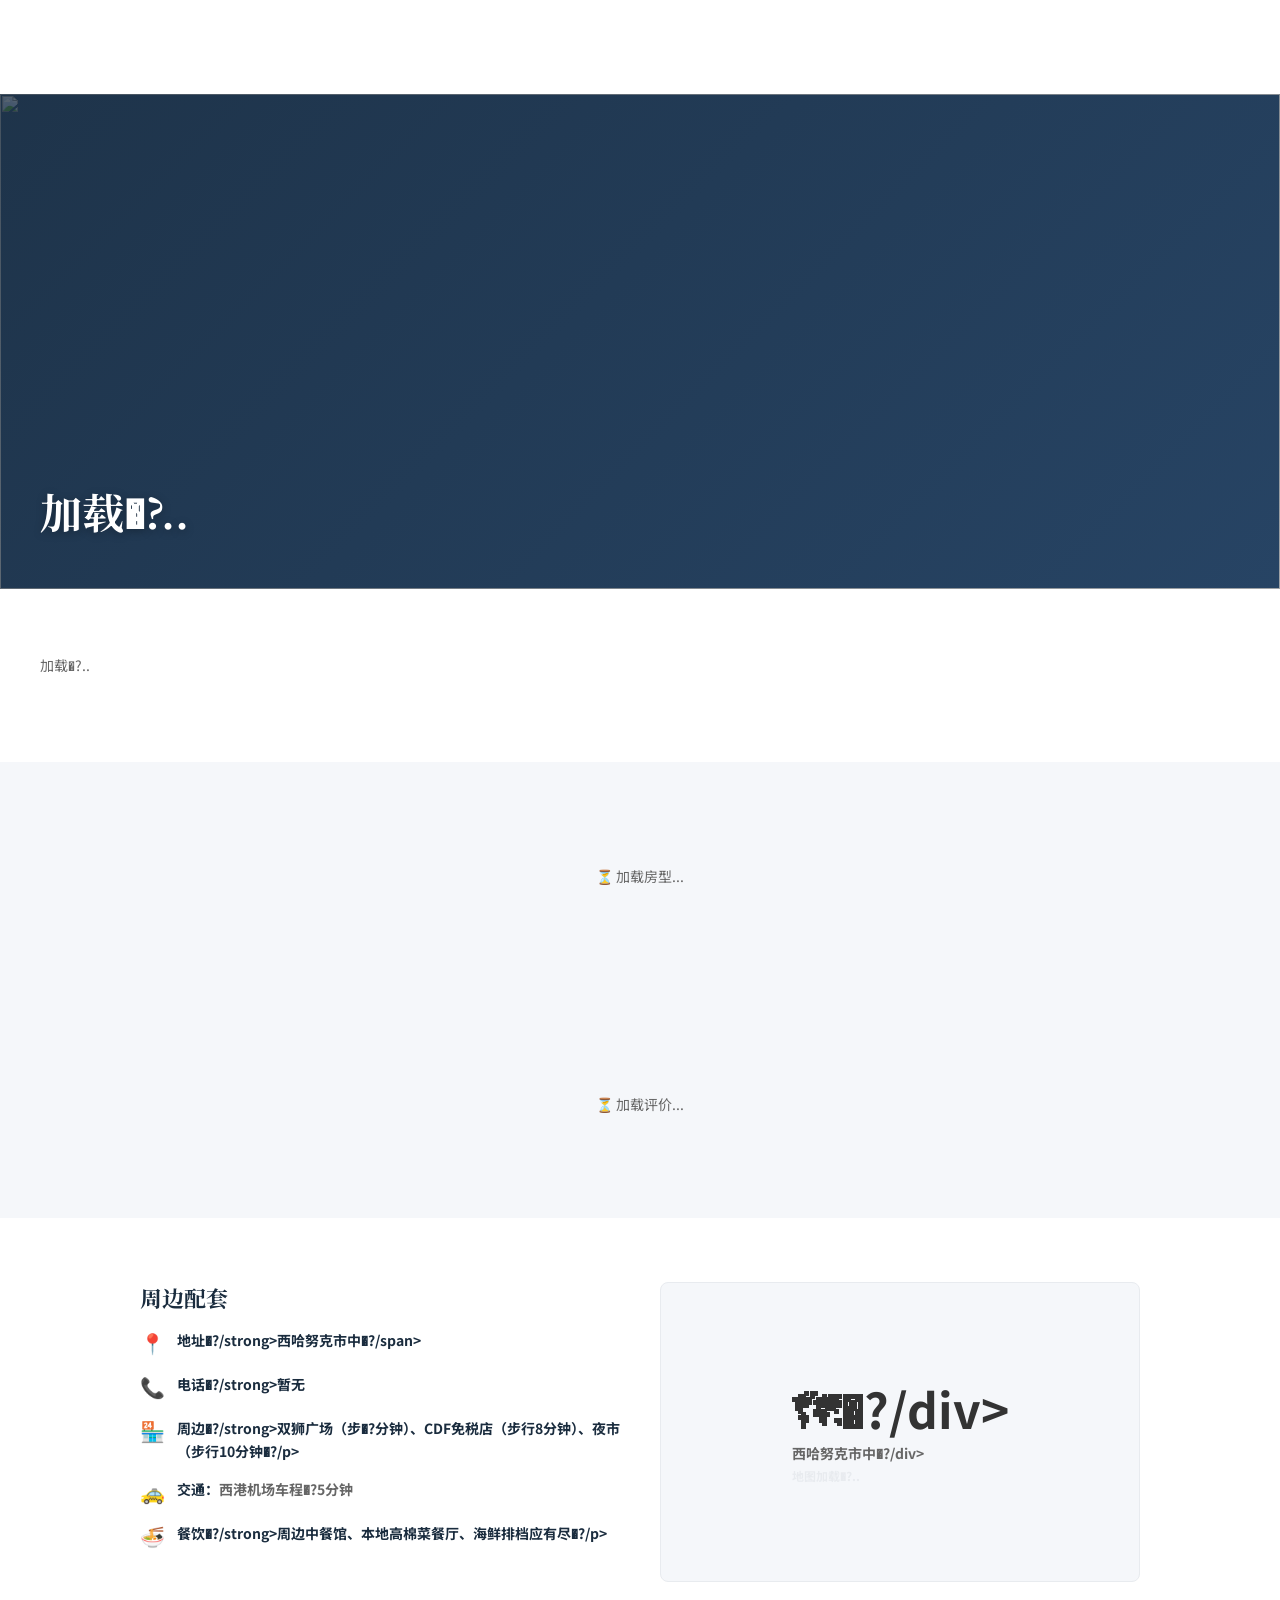
==== hotel-detail.html @ 70058d6c "西港酒店集团官网 v2.0 — GitHub Pages 迁移 - 移除 PHP 后端依赖（API + SQLite） - 数据改为静态 JSON 文件加载 - 联系表单改为静态展示 - 登录/注册/" ====
<!DOCTYPE html>
<html lang="zh-CN">
<head>
<meta charset="UTF-8">
<meta name="viewport" content="width=device-width, initial-scale=1.0">
<title>酒店详情 �?西港酒店集团</title>
<link rel="preconnect" href="https://fonts.googleapis.com">
<link rel="preconnect" href="https://fonts.gstatic.com" crossorigin>
<link href="https://fonts.googleapis.com/css2?family=Noto+Serif+SC:wght@400;600;700&family=Noto+Sans+SC:wght@300;400;500;700&display=swap" rel="stylesheet">
<style>
:root {
  --navy: #1a2c3e;
  --navy-dark: #0f1d2b;
  --gold: #c8a96e;
  --gold-dark: #a88c4e;
  --red: #d94a38;
  --white: #ffffff;
  --gray-light: #f5f7fa;
  --gray-mid: #e8ebef;
  --gray-text: #666666;
  --gray-dark: #333333;
  --font-display: 'Noto Serif SC', 'Source Han Serif SC', 'STSong', 'Georgia', serif;
  --font-body: 'Noto Sans SC', 'Source Han Sans SC', 'PingFang SC', 'Microsoft YaHei', -apple-system, sans-serif;
  --shadow: 0 2px 20px rgba(26,44,62,0.08);
  --shadow-hover: 0 8px 40px rgba(26,44,62,0.15);
  --transition: all 0.3s cubic-bezier(0.4, 0, 0.2, 1);
}
* { margin: 0; padding: 0; box-sizing: border-box; }
body { font-family: var(--font-body); color: var(--gray-dark); background: var(--white); -webkit-font-smoothing: antialiased; }
a { text-decoration: none; color: inherit; }
img { max-width: 100%; height: auto; display: block; }

/* ===== TOP BAR ===== */
.top-bar {
  background: var(--navy-dark); color: var(--gold);
  padding: 8px 40px; display: flex; justify-content: flex-end;
  align-items: center; gap: 24px; font-size: 12px; letter-spacing: 0.5px;
}
.top-bar a { color: var(--gold); transition: var(--transition); }
.top-bar a:hover { color: var(--white); }
.top-bar .divider { color: rgba(200,169,110,0.3); }
.top-bar .lang-selector { display: flex; align-items: center; gap: 4px; cursor: pointer; }
#userStatus { font-size: 12px; color: var(--gold); }
#userStatus a { color: var(--gold); }
#userStatus a:hover { color: var(--white); }

/* ===== NAV ===== */
nav {
  background: var(--navy); padding: 0 40px; display: flex;
  align-items: center; height: 64px; position: fixed; top: 0; z-index: 100;
  box-shadow: 0 2px 10px rgba(0,0,0,0.1);
}
nav .logo {
  font-family: var(--font-display); font-size: 22px; font-weight: 700;
  color: var(--gold); letter-spacing: 2px; margin-right: 48px;
}
nav .logo span { color: var(--white); font-weight: 300; }
nav .nav-links { display: flex; gap: 28px; flex: 1; }
nav .nav-links a {
  color: rgba(255,255,255,0.85); font-size: 13px; letter-spacing: 0.3px;
  transition: var(--transition); position: relative; padding: 4px 0;
}
nav .nav-links a:hover { color: var(--gold); }
nav .nav-links a::after {
  content: ''; position: absolute; bottom: -2px; left: 0;
  width: 0; height: 2px; background: var(--gold); transition: var(--transition);
}
nav .nav-links a:hover::after { width: 100%; }
nav .nav-links a.active { color: var(--gold); }
nav .nav-links a.active::after { width: 100%; }
nav .nav-actions { display: flex; gap: 16px; align-items: center; }
nav .nav-actions a { color: rgba(255,255,255,0.85); font-size: 13px; transition: var(--transition); }
nav .nav-actions a:hover { color: var(--gold); }
nav .nav-actions a.gold { color: var(--gold); font-weight: 600; }
.mobile-toggle { display: none; flex-direction: column; gap: 4px; cursor: pointer; padding: 8px; }
.mobile-toggle span { width: 22px; height: 2px; background: var(--gold); border-radius: 2px; }

/* ===== SECTION ===== */
.section { padding: 64px 40px; }
.section-title { text-align: center; margin-bottom: 48px; }
.section-title h2 {
  font-family: var(--font-display); font-size: 28px;
  color: var(--navy); margin-bottom: 12px; letter-spacing: 1px;
}
.section-title p { color: var(--gray-text); font-size: 15px; }
.section.navy-bg { background: var(--gray-light); }

/* ===== HERO BANNER ===== */
.detail-hero {
  position: relative; height: 55vh; min-height: 380px; overflow: hidden;
}
.detail-hero img {
  position: absolute; inset: 0; width: 100%; height: 100%; object-fit: cover;
}
.detail-hero .overlay {
  position: absolute; inset: 0;
  background: linear-gradient(135deg, rgba(26,44,62,0.75) 0%, rgba(26,44,62,0.2) 100%);
}
.detail-hero .hero-text {
  position: relative; z-index: 2; height: 100%;
  display: flex; flex-direction: column; justify-content: flex-end;
  padding: 40px; color: var(--white);
}
.detail-hero .hero-text h1 {
  font-family: var(--font-display); font-size: clamp(28px, 4vw, 42px);
  margin-bottom: 8px; text-shadow: 0 2px 10px rgba(0,0,0,0.3);
}
.detail-hero .hero-text .meta {
  display: flex; gap: 20px; font-size: 14px; color: var(--gold);
  flex-wrap: wrap;
}
.detail-hero .hero-text .meta span { display: flex; align-items: center; gap: 6px; }

/* ===== INTRO ===== */
.intro-wrap {
  max-width: 1200px; margin: 0 auto;
  display: grid; grid-template-columns: 1fr 1fr; gap: 48px; align-items: center;
}
.intro-wrap .text h2 {
  font-family: var(--font-display); font-size: 26px; color: var(--navy); margin-bottom: 16px;
}
.intro-wrap .text p {
  font-size: 14px; color: var(--gray-text); line-height: 1.8; margin-bottom: 12px;
}
.intro-wrap .text .highlights {
  display: flex; flex-wrap: wrap; gap: 12px; margin-top: 20px;
}
.intro-wrap .text .highlights span {
  background: rgba(200,169,110,0.1); color: var(--gold-dark);
  padding: 6px 16px; border-radius: 20px; font-size: 12px; font-weight: 500;
}
.intro-wrap .gallery {
  display: grid; grid-template-columns: 1fr 1fr; gap: 12px;
}
.intro-wrap .gallery img { border-radius: 8px; width: 100%; height: 200px; object-fit: cover; cursor: pointer; transition: var(--transition); }
.intro-wrap .gallery img:hover { opacity: 0.85; }
.intro-wrap .gallery img:first-child { grid-column: 1 / -1; height: 280px; }

/* ===== ROOMS ===== */
.rooms-grid {
  display: grid; grid-template-columns: repeat(auto-fit, minmax(280px, 1fr));
  gap: 24px; max-width: 1200px; margin: 0 auto;
}
.room-card {
  background: var(--white); border: 1px solid var(--gray-mid);
  border-radius: 8px; padding: 0; text-align: center;
  transition: var(--transition); overflow: hidden;
}
.room-card:hover { border-color: var(--gold); box-shadow: var(--shadow); transform: translateY(-3px); }
.room-card .room-img { width: 100%; height: 180px; object-fit: cover; background: var(--gray-light); }
.room-card .room-body { padding: 24px 20px 28px; }
.room-card .room-icon { font-size: 36px; margin-bottom: 8px; }
.room-card h3 { font-size: 18px; color: var(--navy); margin-bottom: 4px; }
.room-card .room-desc { font-size: 13px; color: var(--gray-text); margin-bottom: 12px; line-height: 1.5; min-height: 36px; }
.room-card .room-price { font-size: 28px; font-weight: 700; color: var(--red); }
.room-card .room-price small { font-size: 13px; font-weight: 400; color: var(--gray-text); }
.room-card .room-features {
  display: flex; flex-wrap: wrap; gap: 6px; justify-content: center;
  margin: 12px 0 16px;
}
.room-card .room-features span {
  background: var(--gray-light); padding: 3px 10px;
  border-radius: 3px; font-size: 11px; color: var(--gray-text);
}
.room-card .btn-book {
  display: inline-block; padding: 10px 32px;
  background: var(--red); color: var(--white); border: none;
  border-radius: 20px; font-size: 13px; font-weight: 600;
  cursor: pointer; transition: var(--transition); letter-spacing: 0.5px;
}
.room-card .btn-book:hover { background: #c13d2d; transform: translateY(-2px); box-shadow: 0 4px 15px rgba(217,74,56,0.3); }

/* ===== FACILITIES ===== */
.facilities-grid {
  display: grid; grid-template-columns: repeat(auto-fit, minmax(180px, 1fr));
  gap: 20px; max-width: 1000px; margin: 0 auto;
}
.facility-card {
  text-align: center; padding: 24px 16px;
  background: var(--white); border-radius: 8px;
  transition: var(--transition); border: 1px solid transparent;
}
.facility-card:hover { border-color: var(--gold); box-shadow: var(--shadow); }
.facility-card .f-icon { font-size: 32px; margin-bottom: 12px; }
.facility-card h4 { font-size: 14px; color: var(--navy); margin-bottom: 4px; }
.facility-card p { font-size: 12px; color: var(--gray-text); }

/* ===== REVIEWS ===== */
.review-grid {
  display: grid; grid-template-columns: repeat(auto-fit, minmax(280px, 1fr));
  gap: 24px; max-width: 1000px; margin: 0 auto;
}
.review-card {
  background: var(--gray-light); border-radius: 8px; padding: 28px;
}
.review-card .stars { color: var(--gold); font-size: 16px; margin-bottom: 12px; }
.review-card p {
  font-size: 14px; color: var(--gray-text); line-height: 1.7;
  margin-bottom: 16px; font-style: italic;
}
.review-card .author { font-size: 12px; color: var(--navy); font-weight: 600; }

/* ===== LOCATION ===== */
.location-wrap {
  max-width: 1000px; margin: 0 auto; display: grid;
  grid-template-columns: 1fr 1fr; gap: 40px;
}
.location-wrap .info h3 {
  font-family: var(--font-display); font-size: 22px; color: var(--navy); margin-bottom: 16px;
}
.location-wrap .info .item {
  display: flex; gap: 12px; margin-bottom: 16px; align-items: flex-start;
}
.location-wrap .info .item .icon-text { font-size: 20px; line-height: 1.4; }
.location-wrap .info .item p { font-size: 14px; color: var(--gray-text); line-height: 1.6; }
.location-wrap .info .item p strong { color: var(--navy); }
.location-wrap .map-container,
.location-wrap .map-placeholder {
  border-radius: 8px; overflow: hidden;
  height: 300px; border: 1px solid var(--gray-mid);
  display: flex; flex-direction: column;
  align-items: center; justify-content: center;
  background: var(--gray-light);
}
.location-wrap .map-container iframe { width: 100%; height: 100%; border: 0; }

/* ===== FOOTER ===== */
footer {
  background: var(--navy-dark); color: rgba(255,255,255,0.7);
  padding: 60px 40px 30px;
}
footer .footer-grid {
  display: grid; grid-template-columns: repeat(auto-fit, minmax(200px, 1fr));
  gap: 40px; max-width: 1200px; margin: 0 auto 40px;
}
footer h4 { color: var(--gold); font-size: 13px; letter-spacing: 1px; text-transform: uppercase; margin-bottom: 16px; }
footer ul { list-style: none; }
footer ul li { margin-bottom: 10px; }
footer ul li a { color: rgba(255,255,255,0.6); font-size: 13px; transition: var(--transition); }
footer ul li a:hover { color: var(--gold); }
footer .divider { border-top: 1px solid rgba(255,255,255,0.1); padding-top: 24px; text-align: center; }
footer .divider p { font-size: 12px; color: rgba(255,255,255,0.4); }
.payment-icons { display: flex; justify-content: center; gap: 8px; margin-top: 16px; align-items: center; flex-wrap: wrap; }

/* ===== BOOKING MODAL ===== */
.modal-overlay {
  display: none;
  position: fixed; inset: 0; z-index: 9999;
  background: rgba(0,0,0,0.5);
  align-items: center; justify-content: center;
  padding: 20px;
}
.modal-overlay.open { display: flex; }
.modal-box {
  background: var(--white); border-radius: 12px;
  width: 100%; max-width: 480px;
  box-shadow: 0 20px 60px rgba(0,0,0,0.3);
  overflow-y: auto; max-height: 90vh;
}
.modal-header {
  background: var(--navy); color: var(--white);
  padding: 20px 24px; border-radius: 12px 12px 0 0;
  display: flex; justify-content: space-between; align-items: center;
}
.modal-header h2 { font-family: var(--font-display); font-size: 18px; }
.modal-header .close-btn {
  width: 32px; height: 32px; border-radius: 50%; border: none;
  background: rgba(255,255,255,0.15); color: var(--white);
  font-size: 18px; cursor: pointer; transition: var(--transition);
  display: flex; align-items: center; justify-content: center;
}
.modal-header .close-btn:hover { background: rgba(255,255,255,0.3); }
.modal-body { padding: 24px; }
.modal-body .room-preview {
  display: flex; gap: 16px; align-items: center;
  padding: 16px; background: var(--gray-light); border-radius: 8px;
  margin-bottom: 20px;
}
.modal-body .room-preview .rp-img { width: 60px; height: 60px; border-radius: 6px; object-fit: cover; background: var(--gray-mid); }
.modal-body .room-preview .rp-info h4 { font-size: 15px; color: var(--navy); }
.modal-body .room-preview .rp-info p { font-size: 12px; color: var(--gray-text); }
.modal-body .room-preview .rp-price { font-size: 20px; font-weight: 700; color: var(--red); margin-left: auto; white-space: nowrap; }
.modal-body .form-group { margin-bottom: 16px; }
.modal-body .form-group label {
  display: block; font-size: 13px; color: var(--gray-text);
  margin-bottom: 6px; font-weight: 500;
}
.modal-body .form-group input, .modal-body .form-group textarea {
  width: 100%; padding: 10px 14px;
  border: 1px solid var(--gray-mid); border-radius: 6px;
  font-size: 14px; font-family: var(--font-body); transition: var(--transition);
}
.modal-body .form-group input:focus, .modal-body .form-group textarea:focus {
  outline: none; border-color: var(--navy);
  box-shadow: 0 0 0 2px rgba(26,44,62,0.1);
}
.modal-body .form-row { display: grid; grid-template-columns: 1fr 1fr; gap: 12px; }
.modal-body .total-row {
  display: flex; justify-content: space-between; align-items: center;
  padding: 16px 0; margin: 8px 0;
  border-top: 1px solid var(--gray-light);
}
.modal-body .total-row .label { font-size: 14px; color: var(--gray-text); }
.modal-body .total-row .amount { font-size: 24px; font-weight: 700; color: var(--red); }
.modal-body .btn-submit {
  width: 100%; padding: 14px; border: none; border-radius: 25px;
  background: var(--gold); color: var(--navy);
  font-size: 15px; font-weight: 600; cursor: pointer;
  transition: var(--transition);
}
.modal-body .btn-submit:hover {
  background: #b89550; transform: translateY(-1px);
  box-shadow: 0 4px 15px rgba(200,169,110,0.3);
}
.modal-body .btn-submit:disabled {
  opacity: 0.5; cursor: not-allowed; transform: none;
}
.modal-body .form-error { font-size: 12px; color: var(--red); margin-top: 4px; display: none; }
.modal-body .form-error.show { display: block; }

/* ===== LOADING STATE ===== */
.loading {
  text-align: center; padding: 40px; color: var(--gray-text); font-size: 14px;
}
.loading::before { content: '�?'; }

/* ===== IMAGE LIGHTBOX ===== */
.lightbox {
  display: none; position: fixed; inset: 0; z-index: 99999;
  background: rgba(0,0,0,0.85);
  align-items: center; justify-content: center;
}
.lightbox.open { display: flex; }
.lightbox img {
  max-width: 90vw; max-height: 90vh; border-radius: 8px;
  box-shadow: 0 10px 60px rgba(0,0,0,0.5);
}
.lightbox .close-lb {
  position: absolute; top: 20px; right: 20px;
  width: 40px; height: 40px; border-radius: 50%; border: none;
  background: rgba(255,255,255,0.2); color: white;
  font-size: 22px; cursor: pointer; transition: var(--transition);
}
.lightbox .close-lb:hover { background: rgba(255,255,255,0.4); }

/* ===== EMPTY STATE ===== */
.empty-state { text-align: center; padding: 40px 20px; color: var(--gray-text); font-size: 14px; }

@media (max-width: 768px) {
  nav { padding: 0 20px; }
  .mobile-toggle { display: flex; }
  nav .nav-links {
    display: none; position: absolute; top: 64px; left: 0; right: 0;
    background: var(--navy); flex-direction: column; padding: 20px; gap: 16px;
    box-shadow: 0 10px 30px rgba(0,0,0,0.2);
  }
  nav .nav-links.open { display: flex; }
  nav .nav-actions { display: none; }
  .section { padding: 48px 20px; }
  .rooms-grid { grid-template-columns: 1fr; }
  .intro-wrap { grid-template-columns: 1fr; gap: 24px; }
  .intro-wrap .gallery img:first-child { height: 200px; }
  .intro-wrap .gallery img { height: 140px; }
  .facilities-grid, .review-grid { grid-template-columns: 1fr; }
  .location-wrap { grid-template-columns: 1fr; gap: 24px; }
  .modal-body .form-row { grid-template-columns: 1fr; }
}
@media (max-width: 480px) {
  .detail-hero { height: 45vh; min-height: 300px; }
  body { font-size: 14px; }
  .section { padding: 32px 16px !important; }
}
</style>
  <link rel="stylesheet" href="css/style.css">
</head>
<body>

<!-- ===== TOP BAR ===== -->
<div id="topbar-placeholder" style="min-height:30px"></div>
</div>

<!-- ===== NAV ===== -->
<div id="nav-placeholder" style="min-height:64px" data-active="hotels"></div>

<!-- ===== HERO ===== -->
<section class="detail-hero" id="heroSection">
  <img src="" alt="" id="heroImage" style="background:#2a4a6e">
  <div class="overlay"></div>
  <div class="hero-text">
    <h1 id="heroTitle">加载�?..</h1>
    <div class="meta" id="heroMeta"></div>
  </div>
</section>

<!-- ===== INTRO ===== -->
<section class="section">
  <div class="intro-wrap">
    <div class="text">
      <p id="introDesc1" style="margin-top:0;">加载�?..</p>
      <p id="introDesc2"></p>
      <div class="highlights" id="introTags"></div>
    </div>
    <div class="gallery" id="hotelGallery"></div>
  </div>
</section>

<!-- ===== ROOMS ===== -->
<section class="section navy-bg">
  <div class="rooms-grid" id="roomsGrid">
    <div class="loading">加载房型...</div>
  </div>
</section>

<!-- ===== FACILITIES ===== -->
<section class="section" id="facilitiesSection" style="display:none;">
  <div class="facilities-grid" id="facilitiesGrid"></div>
</section>

<!-- ===== REVIEWS ===== -->
<section class="section navy-bg">
  <div class="review-grid" id="reviewsGrid">
    <div class="loading">加载评价...</div>
  </div>
</section>

<!-- ===== LOCATION ===== -->
<section class="section">
  <div class="location-wrap">
    <div class="info" id="locationInfo">
      <h3>周边配套</h3>
      <div class="item">
        <div class="icon-text">📍</div>
        <p><strong>地址�?/strong><span id="locAddress">西哈努克市中�?/span></p>
      </div>
      <div class="item">
        <div class="icon-text">📞</div>
        <p><strong>电话�?/strong><span id="locPhone">暂无</span></p>
      </div>
      <div class="item">
        <div class="icon-text">🏪</div>
        <p><strong>周边�?/strong>双狮广场（步�?分钟）、CDF免税店（步行8分钟）、夜市（步行10分钟�?/p>
      </div>
      <div class="item">
        <div class="icon-text">🚕</div>
        <p><strong>交通：</strong>西港机场车程�?5分钟</p>
      </div>
      <div class="item">
        <div class="icon-text">🍜</div>
        <p><strong>餐饮�?/strong>周边中餐馆、本地高棉菜餐厅、海鲜排档应有尽�?/p>
      </div>
    </div>
    <div class="map-placeholder" id="mapContainer">
      <div style="font-size:48px;margin-bottom:8px;">🗺�?/div>
      <div style="font-size:14px;color:var(--gray-text);">西哈努克市中�?/div>
      <div style="font-size:12px;color:var(--gray-mid);margin-top:4px;">地图加载�?..</div>
    </div>
  </div>
</section>

<!-- ===== FOOTER ===== -->
<div id="footer-placeholder"></div>

<!-- ===== BOOKING MODAL ===== -->
<div class="modal-overlay" id="bookingModal">
  <div class="modal-box">
    <div class="modal-header">
      <h2>📋 提交预订</h2>
      <button class="close-btn" onclick="closeBookingModal()">&times;</button>
    </div>
    <div class="modal-body">
      <div class="room-preview" id="roomPreview">
        <div class="rp-info">
          <h4 id="modalRoomName">房型名称</h4>
          <p id="modalRoomPrice">价格</p>
        </div>
        <div class="rp-price" id="modalPriceDisplay">$0</div>
      </div>
      <form id="bookingForm">
        <input type="hidden" name="room_id" id="bookRoomId" value="">
        <div class="form-row">
          <div class="form-group">
            <label>入住日期 *</label>
            <input type="date" name="check_in" id="bookCheckIn" required>
            <div class="form-error" id="errCheckIn">请选择入住日期</div>
          </div>
          <div class="form-group">
            <label>退房日�?*</label>
            <input type="date" name="check_out" id="bookCheckOut" required>
            <div class="form-error" id="errCheckOut">请选择退房日�?/div>
          </div>
        </div>
        <div class="form-row">
          <div class="form-group">
            <label>入住人姓�?*</label>
            <input type="text" name="guest_name" id="bookName" placeholder="请输入姓�? required>
            <div class="form-error" id="errName">请填写姓�?/div>
          </div>
          <div class="form-group">
            <label>联系电话 *</label>
            <input type="tel" name="guest_phone" id="bookPhone" placeholder="请输入手机号" required>
            <div class="form-error" id="errPhone">请填写电�?/div>
          </div>
        </div>
        <div class="form-group">
          <label>备注（选填�?/label>
          <textarea name="notes" id="bookNotes" rows="2" placeholder="如有特殊要求请在此注�?></textarea>
        </div>
        <div class="total-row">
          <span class="label">预计总价</span>
          <span class="amount" id="modalTotal">$0</span>
        </div>
        <div class="form-error" id="errGeneral" style="text-align:center;"></div>
        <button type="submit" class="btn-submit" id="btnSubmitBooking">确认预订</button>
      </form>
    </div>
  </div>
</div>

<!-- ===== IMAGE LIGHTBOX ===== -->
<div class="lightbox" id="imageLightbox" onclick="this.classList.remove('open')">
  <button class="close-lb">&times;</button>
  <img src="" alt="" id="lightboxImage">
</div>

<!-- ===== SCRIPTS ===== -->
<script>
// ===== 导航菜单 =====
document.addEventListener('click',function(e){
  var b=e.target.closest('.mobile-toggle');
  if(b){document.querySelector('nav>.nav-links').classList.toggle('open');return}
  var n=document.querySelector('nav>.nav-links');
  if(n&&n.classList.contains('open')&&!e.target.closest('nav'))n.classList.remove('open')
});
document.querySelectorAll('nav>.nav-links a').forEach(function(l){
  l.addEventListener('click',function(){this.closest('.nav-links').classList.remove('open')})
});
</script>

<script>
fetch('footer.html?v=20260515').then(function(r){return r.text()}).then(function(h){
  document.getElementById('footer-placeholder').innerHTML = h;
});
</script>

<!-- ===== 用户状�?===== -->
<!-- ===== 核心数据加载 ===== -->
<script>
(function(){
  var params = new URLSearchParams(location.search);
  var hotelId = params.get('id') ? parseInt(params.get('id')) : 4;

  // 打开图片灯箱
  function openLightbox(src) {
    if (!src) return;
    var lb = document.getElementById('imageLightbox');
    var img = document.getElementById('lightboxImage');
    img.src = src;
    lb.classList.add('open');
  }

  // 生成星级
  function renderStars(score) {
    var s = Math.round(score || 0);
    var html = '';
    for (var i = 0; i < s; i++) html += '�?;
    for (var i = s; i < 5; i++) html += '�?;
    return html;
  }

  // === 加载酒店详情 ===
  fetch('data/hotels.json')
    .then(function(r){ return r.json(); })
    .then(function(resp){
      if (!resp.ok || !resp.data) return;
      var h = resp.data.find(function(item){ return item.id == hotelId; });
      if (!h) return;

      // Hero
      document.getElementById('heroTitle').textContent = h.name || '酒店';
      document.getElementById('heroImage').src = h.cover_image || 'images/crown_04.jpg';

      var stars = renderStars(h.score);
      var metaHtml = '<span>' + stars + ' ' + (h.score || '') + '</span>';
      if (h.address) metaHtml += '<span>📍 ' + h.address + '</span>';
      if (h.tags) {
        var tags = (typeof h.tags === 'string') ? h.tags.split(',') : (h.tags || []);
        if (tags.length) metaHtml += '<span>🏷�?' + tags.slice(0,3).join(' · ') + '</span>';
      }
      document.getElementById('heroMeta').innerHTML = metaHtml;

      // Intro
      document.getElementById('introDesc1').textContent = h.description || '暂无介绍';
      // 额外描述 - 生成一段通用介绍
      document.getElementById('introDesc2').textContent = (h.name || '该酒�?) + '�?宾至如归"为服务宗旨，全程中文沟通无障碍。从接机入住到行程咨询，前台团队随时为您提供贴心服务�?;

      // Tags
      if (h.tags) {
        var tgs = (typeof h.tags === 'string') ? h.tags.split(',') : h.tags;
        var tagsHtml = '';
        tgs.forEach(function(t) {
          tagsHtml += '<span>�?' + t.trim() + '</span>';
        });
        document.getElementById('introTags').innerHTML = tagsHtml;
      }

      // Hotel Gallery
      var galleryEl = document.getElementById('hotelGallery');
      var galleryImages = [];
      if (h.images && h.images.length) {
        galleryImages = h.images.filter(function(i){ return i; });
      }
      // 如果没在 images 里，试试提取文件名前缀
      if (!galleryImages.length && h.slug) {
        // 尝试加载 slug 系列图片
        for (var i = 1; i <= 9; i++) {
          galleryImages.push('images/' + h.slug + '_0' + i + '.jpg');
        }
      }
      // fallback: 通用图片
      if (!galleryImages.length) {
        galleryImages = [
          'images/crown_03.jpg',
          'images/crown_07.jpg',
          'images/crown_04.jpg'
        ];
      }

      if (galleryImages.length) {
        var galHtml = '';
        galHtml += '<img src="' + galleryImages[0] + '" onclick="openLightbox(\'' + galleryImages[0] + '\')" onerror="this.style.display=\'none\'">';
        for (var i = 1; i < Math.min(galleryImages.length, 4); i++) {
          galHtml += '<img src="' + galleryImages[i] + '" onclick="openLightbox(\'' + galleryImages[i] + '\')" onerror="this.style.display=\'none\'">';
        }
        galleryEl.innerHTML = galHtml;
      }

      // Location
      if (h.address) document.getElementById('locAddress').textContent = h.address;
      if (h.phone) document.getElementById('locPhone').textContent = h.phone;

      // Map - 如果有坐标，替换为静态地�?
      if (h.lat && h.lng) {
        var mc = document.getElementById('mapContainer');
        if (mc) {
          mc.innerHTML = '<div style="font-size:48px;margin-bottom:8px;">🗺�?/div>' +
            '<div style="font-size:14px;color:var(--gray-text);">' + h.address + '</div>' +
            '<a href="https://www.google.com/maps?q=' + h.lat + ',' + h.lng + '" target="_blank" style="font-size:12px;color:var(--gold-dark);margin-top:6px;text-decoration:underline;">�?Google Maps 中查�?�?/a>';
        }
      }

      // Facilities
      if (h.tags) {
        var facTags = (typeof h.tags === 'string') ? h.tags.split(',') : h.tags;
        var facIcons = {
          '无线网络': '📶', 'WiFi': '📶', 'wifi': '📶',
          '泳池': '🏊', '游泳�?: '🏊',
          '餐厅': '🍽�?, '餐饮': '🍽�?,
          '停车�?: '🅿�?, '停车': '🅿�?,
          '接送机': '🚕', '接�?: '🚕',
          '中文服务': '🗣�?, '前台': '🗣�?,
          '健身�?: '🏋�?,
          '24小时热水': '🚿',
          '空调': '❄️',
          '洗衣': '👔', '洗衣服务': '👔',
          '行李寄存': '🧳',
          '安保': '🛡�?, '24h安保': '🛡�?,
          '商务中心': '💼'
        };
        var facDefault = '🏨';
        var facHtml = '';
        facTags.forEach(function(t) {
          var icon = facIcons[t.trim()] || facDefault;
          facHtml += '<div class="facility-card"><div class="f-icon">' + icon + '</div><h4>' + t.trim() + '</h4><p>畅享便捷服务</p></div>';
        });
        if (facHtml) {
          document.getElementById('facilitiesGrid').innerHTML = facHtml;
          document.getElementById('facilitiesSection').style.display = '';
        }
      }
    })
    .catch(function(){})
    .then(function(){
      // 隐藏 loading 标记
      var loadingEls = document.querySelectorAll('.loading');
      loadingEls.forEach(function(el){ el.style.display = 'none'; });
    });

  // === 加载房型 ===
  fetch('data/rooms.json')
    .then(function(r){ return r.json(); })
    .then(function(resp){
      if (!resp.ok || !resp.data) {
        document.getElementById('roomsGrid').innerHTML = '<div class="empty-state">暂无房型信息</div>';
        return;
      }
      var roomData = resp.data.filter(function(item){ return item.hotel_id == hotelId; });
      if (!roomData.length) {
        document.getElementById('roomsGrid').innerHTML = '<div class="empty-state">暂无房型信息</div>';
        return;
      }
      var grid = document.getElementById('roomsGrid');
      grid.innerHTML = roomData.map(function(rm, i) {
        var amts = rm.amenities;
        if (typeof amts === 'string') {
          try { amts = JSON.parse(amts); } catch(e) { amts = []; }
        }
        if (!amts || !amts.length) {
          amts = (rm.bed_type ? [rm.bed_type] : ['独立卫浴','空调','WiFi']);
        }
        var amtList = amts.map(function(a){ return '<span>' + a + '</span>'; }).join('');
        // 房型图片 �?优先取DB内images字段，次选hotel_slug系列
        var rmImgUrl = '';
        if (rm.images && rm.images.length && rm.images[0]) {
          rmImgUrl = rm.images[0];
        } else if (rm.hotel_slug) {
          // 尝试 slug_room_{id}.jpg 模式
          rmImgUrl = 'images/' + rm.hotel_slug + '_0' + ((i % 9) + 1) + '.jpg';
        }
        var rmImgHtml = rmImgUrl
          ? '<img class="room-img" src="' + rmImgUrl + '" onerror="this.parentElement.querySelector(\'.room-img\') && (this.style.display=\'none\')" alt="' + rm.name + '">'
          : '<div style="height:8px"></div>';
        return '<div class="room-card">' +
          rmImgHtml +
          '<div class="room-body">' +
          '<h3>' + rm.name + '</h3>' +
          '<div class="room-desc">' + (rm.description || rm.bed_type || '') + '</div>' +
          '<div class="room-features">' + amtList + '</div>' +
          '<div class="room-price">$' + rm.price + ' <small>�?�?/small></div>' +
          '<button class="btn-book" data-room-id="' + rm.id + '" data-room-name="' + rm.name + '" data-room-price="' + rm.price + '">立即预订</button>' +
          '</div>' +
        '</div>';
      }).join('');
    })
    .catch(function(){
      document.getElementById('roomsGrid').innerHTML = '<div class="empty-state">加载房型失败</div>';
    });

  // === 加载评价 ===
  fetch('data/reviews.json')
    .then(function(r){ return r.json(); })
    .then(function(resp){
      if (!resp.ok || !resp.data) {
        document.getElementById('reviewsGrid').innerHTML = '<div class="empty-state">暂无评价</div>';
        return;
      }
      var reviewData = resp.data.filter(function(item){ return item.hotel_id == hotelId; });
      if (!reviewData.length) {
        document.getElementById('reviewsGrid').innerHTML = '<div class="empty-state">暂无评价</div>';
        return;
      }
      var grid = document.getElementById('reviewsGrid');
      grid.innerHTML = reviewData.map(function(rv){
        var s = '';
        for (var i = 0; i < (rv.score || 5); i++) s += '�?;
        for (var i = (rv.score || 5); i < 5; i++) s += '�?;
        return '<div class="review-card">' +
          '<div class="stars">' + s + '</div>' +
          '<p>�? + rv.content + '�?/p>' +
          '<div class="author">—�?' + (rv.guest_name || rv.user_name || '住客') + '</div>' +
        '</div>';
      }).join('');
    })
    .catch(function(){
      document.getElementById('reviewsGrid').innerHTML = '<div class="empty-state">加载评价失败</div>';
    });

})();
</script>

<script>
// ===== Load TopBar =====
fetch('topbar.html?v=20260515')
  .then(function(r){ return r.text(); })
  .then(function(h){
    document.getElementById('topbar-placeholder').innerHTML = h;
  });

// ===== Load Nav =====
fetch('nav.html?v=20260515')
  .then(function(r){ return r.text(); })
  .then(function(h){
    var ph = document.getElementById('nav-placeholder');
    var page = ph ? ph.getAttribute('data-active') : '';
    if (page) {
      h = h.replace('class="nav-item" data-page="' + page + '"', 'class="nav-item active" data-page="' + page + '"');
    }
    document.getElementById('nav-placeholder').innerHTML = h;
  });

// ===== 导航事件委托 =====
document.addEventListener('click', function(e) {
  var toggle = e.target.closest('.mobile-toggle');
  if (toggle) {
    var links = document.querySelector('.nav-links');
    if (links) links.classList.toggle('open');
    return;
  }
  var link = e.target.closest('nav a');
  if (link) {
    var nl = document.querySelector('.nav-links');
    if (nl) nl.classList.remove('open');
  }
});
</script>

</body>
</html>
---- css/style.css ----
:root {
  --navy: #1a2c3e;
  --navy-dark: #0f1d2b;
  --gold: #c8a96e;
  --gold-dark: #a88c4e;
  --red: #d94a38;
  --white: #ffffff;
  --gray-light: #f5f7fa;
  --gray-mid: #e8ebef;
  --gray-text: #666666;
  --gray-dark: #333333;
  --font-display: 'Noto Serif SC', 'Source Han Serif SC', 'STSong', 'Georgia', serif;
  --font-body: 'Noto Sans SC', 'Source Han Sans SC', 'PingFang SC', 'Microsoft YaHei', -apple-system, sans-serif;
  --shadow: 0 2px 20px rgba(26,44,62,0.08);
  --shadow-hover: 0 8px 40px rgba(26,44,62,0.15);
  --transition: all 0.3s cubic-bezier(0.4, 0, 0.2, 1);
}
* { margin: 0; padding: 0; box-sizing: border-box; }
body { font-family: var(--font-body); color: var(--gray-dark); background: var(--white); -webkit-font-smoothing: antialiased; }
a { text-decoration: none; color: inherit; }
img { max-width: 100%; height: auto; display: block; }

/* ===== TOP BAR ===== */
.top-bar {
  background: var(--navy-dark); color: var(--gold);
  padding: 8px 40px; display: flex; justify-content: flex-end;
  align-items: center; gap: 24px; font-size: 12px; letter-spacing: 0.5px;
}
.top-bar a { color: var(--gold); transition: var(--transition); }
.top-bar a:hover { color: var(--white); }
.top-bar .divider { color: rgba(200,169,110,0.3); }
.top-bar .lang-selector { display: flex; align-items: center; gap: 4px; cursor: pointer; }
#userStatus { font-size: 12px; color: var(--gold); }
#userStatus a { color: var(--gold); }
#userStatus a:hover { color: var(--white); }

/* ===== NAV ===== */
nav {
  background: var(--navy); padding: 0 40px; display: flex;
  align-items: center; height: 64px; position: sticky; top: 0; z-index: 100;
  box-shadow: 0 2px 10px rgba(0,0,0,0.1);
}
nav .logo {
  font-family: var(--font-display); font-size: 22px; font-weight: 700;
  color: var(--gold); letter-spacing: 2px; margin-right: 48px;
}
nav .logo span { color: var(--white); font-weight: 300; }
nav .nav-links { display: flex; gap: 28px; flex: 1; }
nav .nav-links a {
  color: rgba(255,255,255,0.85); font-size: 13px; letter-spacing: 0.3px;
  transition: var(--transition); position: relative; padding: 4px 0;
}
nav .nav-links a:hover { color: var(--gold); }
nav .nav-links a::after {
  content: ''; position: absolute; bottom: -2px; left: 0;
  width: 0; height: 2px; background: var(--gold); transition: var(--transition);
}
nav .nav-links a:hover::after { width: 100%; }
nav .nav-links a.active { color: var(--gold); }
nav .nav-links a.active::after { width: 100%; }
nav .nav-actions { display: flex; gap: 16px; align-items: center; }
nav .nav-actions a { color: rgba(255,255,255,0.85); font-size: 13px; transition: var(--transition); }
nav .nav-actions a:hover { color: var(--gold); }
nav .nav-actions a.gold { color: var(--gold); font-weight: 600; }
.mobile-toggle { display: none; flex-direction: column; gap: 4px; cursor: pointer; padding: 8px; }
.mobile-toggle span { width: 22px; height: 2px; background: var(--gold); border-radius: 2px; }

/* ===== SECTION ===== */
.section { padding: 64px 40px; }
.section-title { text-align: center; margin-bottom: 48px; }
.section-title h2 {
  font-family: var(--font-display); font-size: 28px;
  color: var(--navy); margin-bottom: 12px; letter-spacing: 1px;
}
.section-title p { color: var(--gray-text); font-size: 15px; }
.section.navy-bg { background: var(--gray-light); }

/* ===== HERO BANNER ===== */
.detail-hero {
  position: relative; height: 55vh; min-height: 380px; overflow: hidden;
}
.detail-hero img {
  position: absolute; inset: 0; width: 100%; height: 100%; object-fit: cover;
}
.detail-hero .overlay {
  position: absolute; inset: 0;
  background: linear-gradient(135deg, rgba(26,44,62,0.75) 0%, rgba(26,44,62,0.2) 100%);
}
.detail-hero .hero-text {
  position: relative; z-index: 2; height: 100%;
  display: flex; flex-direction: column; justify-content: flex-end;
  padding: 40px; color: var(--white);
}
.detail-hero .hero-text h1 {
  font-family: var(--font-display); font-size: clamp(28px, 4vw, 42px);
  margin-bottom: 8px; text-shadow: 0 2px 10px rgba(0,0,0,0.3);
}
.detail-hero .hero-text .meta {
  display: flex; gap: 20px; font-size: 14px; color: var(--gold);
  flex-wrap: wrap;
}
.detail-hero .hero-text .meta span { display: flex; align-items: center; gap: 6px; }

/* ===== INTRO ===== */
.intro-wrap {
  max-width: 1200px; margin: 0 auto;
  display: grid; grid-template-columns: 1fr 1fr; gap: 48px; align-items: center;
}
.intro-wrap .text h2 {
  font-family: var(--font-display); font-size: 26px; color: var(--navy); margin-bottom: 16px;
}
.intro-wrap .text p {
  font-size: 14px; color: var(--gray-text); line-height: 1.8; margin-bottom: 12px;
}
.intro-wrap .text .highlights {
  display: flex; flex-wrap: wrap; gap: 12px; margin-top: 20px;
}
.intro-wrap .text .highlights span {
  background: rgba(200,169,110,0.1); color: var(--gold-dark);
  padding: 6px 16px; border-radius: 20px; font-size: 12px; font-weight: 500;
}
.intro-wrap .gallery {
  display: grid; grid-template-columns: 1fr 1fr; gap: 12px;
}
.intro-wrap .gallery img { border-radius: 8px; width: 100%; height: 200px; object-fit: cover; cursor: pointer; transition: var(--transition); }
.intro-wrap .gallery img:hover { opacity: 0.85; }
.intro-wrap .gallery img:first-child { grid-column: 1 / -1; height: 280px; }

/* ===== ROOMS ===== */
.rooms-grid {
  display: grid; grid-template-columns: repeat(auto-fit, minmax(280px, 1fr));
  gap: 24px; max-width: 1200px; margin: 0 auto;
}
.room-card {
  background: var(--white); border: 1px solid var(--gray-mid);
  border-radius: 8px; padding: 0; text-align: center;
  transition: var(--transition); overflow: hidden;
}
.room-card:hover { border-color: var(--gold); box-shadow: var(--shadow); transform: translateY(-3px); }
.room-card .room-img { width: 100%; height: 180px; object-fit: cover; background: var(--gray-light); }
.room-card .room-body { padding: 24px 20px 28px; }
.room-card .room-icon { font-size: 36px; margin-bottom: 8px; }
.room-card h3 { font-size: 18px; color: var(--navy); margin-bottom: 4px; }
.room-card .room-desc { font-size: 13px; color: var(--gray-text); margin-bottom: 12px; line-height: 1.5; min-height: 36px; }
.room-card .room-price { font-size: 28px; font-weight: 700; color: var(--red); }
.room-card .room-price small { font-size: 13px; font-weight: 400; color: var(--gray-text); }
.room-card .room-features {
  display: flex; flex-wrap: wrap; gap: 6px; justify-content: center;
  margin: 12px 0 16px;
}
.room-card .room-features span {
  background: var(--gray-light); padding: 3px 10px;
  border-radius: 3px; font-size: 11px; color: var(--gray-text);
}
.room-card .btn-book {
  display: inline-block; padding: 10px 32px;
  background: var(--red); color: var(--white); border: none;
  border-radius: 20px; font-size: 13px; font-weight: 600;
  cursor: pointer; transition: var(--transition); letter-spacing: 0.5px;
}
.room-card .btn-book:hover { background: #c13d2d; transform: translateY(-2px); box-shadow: 0 4px 15px rgba(217,74,56,0.3); }

/* ===== FACILITIES ===== */
.facilities-grid {
  display: grid; grid-template-columns: repeat(auto-fit, minmax(180px, 1fr));
  gap: 20px; max-width: 1000px; margin: 0 auto;
}
.facility-card {
  text-align: center; padding: 24px 16px;
  background: var(--white); border-radius: 8px;
  transition: var(--transition); border: 1px solid transparent;
}
.facility-card:hover { border-color: var(--gold); box-shadow: var(--shadow); }
.facility-card .f-icon { font-size: 32px; margin-bottom: 12px; }
.facility-card h4 { font-size: 14px; color: var(--navy); margin-bottom: 4px; }
.facility-card p { font-size: 12px; color: var(--gray-text); }

/* ===== REVIEWS ===== */
.review-grid {
  display: grid; grid-template-columns: repeat(auto-fit, minmax(280px, 1fr));
  gap: 24px; max-width: 1000px; margin: 0 auto;
}
.review-card {
  background: var(--gray-light); border-radius: 8px; padding: 28px;
}
.review-card .stars { color: var(--gold); font-size: 16px; margin-bottom: 12px; }
.review-card p {
  font-size: 14px; color: var(--gray-text); line-height: 1.7;
  margin-bottom: 16px; font-style: italic;
}
.review-card .author { font-size: 12px; color: var(--navy); font-weight: 600; }

/* ===== LOCATION ===== */
.location-wrap {
  max-width: 1000px; margin: 0 auto; display: grid;
  grid-template-columns: 1fr 1fr; gap: 40px;
}
.location-wrap .info h3 {
  font-family: var(--font-display); font-size: 22px; color: var(--navy); margin-bottom: 16px;
}
.location-wrap .info .item {
  display: flex; gap: 12px; margin-bottom: 16px; align-items: flex-start;
}
.location-wrap .info .item .icon-text { font-size: 20px; line-height: 1.4; }
.location-wrap .info .item p { font-size: 14px; color: var(--gray-text); line-height: 1.6; }
.location-wrap .info .item p strong { color: var(--navy); }
.location-wrap .map-container,
.location-wrap .map-placeholder {
  border-radius: 8px; overflow: hidden;
  height: 300px; border: 1px solid var(--gray-mid);
  display: flex; flex-direction: column;
  align-items: center; justify-content: center;
  background: var(--gray-light);
}
.location-wrap .map-container iframe { width: 100%; height: 100%; border: 0; }

/* ===== FOOTER ===== */
footer {
  background: var(--navy-dark); color: rgba(255,255,255,0.7);
  padding: 60px 40px 30px;
}
footer .footer-grid {
  display: grid; grid-template-columns: repeat(auto-fit, minmax(200px, 1fr));
  gap: 40px; max-width: 1200px; margin: 0 auto 40px;
}
footer h4 { color: var(--gold); font-size: 13px; letter-spacing: 1px; text-transform: uppercase; margin-bottom: 16px; }
footer ul { list-style: none; }
footer ul li { margin-bottom: 10px; }
footer ul li a { color: rgba(255,255,255,0.6); font-size: 13px; transition: var(--transition); }
footer ul li a:hover { color: var(--gold); }
footer .divider { border-top: 1px solid rgba(255,255,255,0.1); padding-top: 24px; text-align: center; }
footer .divider p { font-size: 12px; color: rgba(255,255,255,0.4); }
.payment-icons { display: flex; justify-content: center; gap: 8px; margin-top: 16px; align-items: center; flex-wrap: wrap; }

/* ===== BOOKING MODAL ===== */
.modal-overlay {
  display: none;
  position: fixed; inset: 0; z-index: 9999;
  background: rgba(0,0,0,0.5);
  align-items: center; justify-content: center;
  padding: 20px;
}
.modal-overlay.open { display: flex; }
.modal-box {
  background: var(--white); border-radius: 12px;
  width: 100%; max-width: 480px;
  box-shadow: 0 20px 60px rgba(0,0,0,0.3);
  overflow-y: auto; max-height: 90vh;
}
.modal-header {
  background: var(--navy); color: var(--white);
  padding: 20px 24px; border-radius: 12px 12px 0 0;
  display: flex; justify-content: space-between; align-items: center;
}
.modal-header h2 { font-family: var(--font-display); font-size: 18px; }
.modal-header .close-btn {
  width: 32px; height: 32px; border-radius: 50%; border: none;
  background: rgba(255,255,255,0.15); color: var(--white);
  font-size: 18px; cursor: pointer; transition: var(--transition);
  display: flex; align-items: center; justify-content: center;
}
.modal-header .close-btn:hover { background: rgba(255,255,255,0.3); }
.modal-body { padding: 24px; }
.modal-body .room-preview {
  display: flex; gap: 16px; align-items: center;
  padding: 16px; background: var(--gray-light); border-radius: 8px;
  margin-bottom: 20px;
}
.modal-body .room-preview .rp-img { width: 60px; height: 60px; border-radius: 6px; object-fit: cover; background: var(--gray-mid); }
.modal-body .room-preview .rp-info h4 { font-size: 15px; color: var(--navy); }
.modal-body .room-preview .rp-info p { font-size: 12px; color: var(--gray-text); }
.modal-body .room-preview .rp-price { font-size: 20px; font-weight: 700; color: var(--red); margin-left: auto; white-space: nowrap; }
.modal-body .form-group { margin-bottom: 16px; }
.modal-body .form-group label {
  display: block; font-size: 13px; color: var(--gray-text);
  margin-bottom: 6px; font-weight: 500;
}
.modal-body .form-group input, .modal-body .form-group textarea {
  width: 100%; padding: 10px 14px;
  border: 1px solid var(--gray-mid); border-radius: 6px;
  font-size: 14px; font-family: var(--font-body); transition: var(--transition);
}
.modal-body .form-group input:focus, .modal-body .form-group textarea:focus {
  outline: none; border-color: var(--navy);
  box-shadow: 0 0 0 2px rgba(26,44,62,0.1);
}
.modal-body .form-row { display: grid; grid-template-columns: 1fr 1fr; gap: 12px; }
.modal-body .total-row {
  display: flex; justify-content: space-between; align-items: center;
  padding: 16px 0; margin: 8px 0;
  border-top: 1px solid var(--gray-light);
}
.modal-body .total-row .label { font-size: 14px; color: var(--gray-text); }
.modal-body .total-row .amount { font-size: 24px; font-weight: 700; color: var(--red); }
.modal-body .btn-submit {
  width: 100%; padding: 14px; border: none; border-radius: 25px;
  background: var(--gold); color: var(--navy);
  font-size: 15px; font-weight: 600; cursor: pointer;
  transition: var(--transition);
}
.modal-body .btn-submit:hover {
  background: #b89550; transform: translateY(-1px);
  box-shadow: 0 4px 15px rgba(200,169,110,0.3);
}
.modal-body .btn-submit:disabled {
  opacity: 0.5; cursor: not-allowed; transform: none;
}
.modal-body .form-error { font-size: 12px; color: var(--red); margin-top: 4px; display: none; }
.modal-body .form-error.show { display: block; }

/* ===== LOADING STATE ===== */
.loading {
  text-align: center; padding: 40px; color: var(--gray-text); font-size: 14px;
}
.loading::before { content: '⏳ '; }

/* ===== IMAGE LIGHTBOX ===== */
.lightbox {
  display: none; position: fixed; inset: 0; z-index: 99999;
  background: rgba(0,0,0,0.85);
  align-items: center; justify-content: center;
}
.lightbox.open { display: flex; }
.lightbox img {
  max-width: 90vw; max-height: 90vh; border-radius: 8px;
  box-shadow: 0 10px 60px rgba(0,0,0,0.5);
}
.lightbox .close-lb {
  position: absolute; top: 20px; right: 20px;
  width: 40px; height: 40px; border-radius: 50%; border: none;
  background: rgba(255,255,255,0.2); color: white;
  font-size: 22px; cursor: pointer; transition: var(--transition);
}
.lightbox .close-lb:hover { background: rgba(255,255,255,0.4); }

/* ===== EMPTY STATE ===== */
.empty-state { text-align: center; padding: 40px 20px; color: var(--gray-text); font-size: 14px; }

@media (max-width: 768px) {
  nav { padding: 0 20px; }
  .mobile-toggle { display: flex; }
  nav .nav-links {
    display: none; position: absolute; top: 64px; left: 0; right: 0;
    background: var(--navy); flex-direction: column; padding: 20px; gap: 16px;
    box-shadow: 0 10px 30px rgba(0,0,0,0.2);
  }
  nav .nav-links.open { display: flex; }
  nav .nav-actions { display: none; }
  .section { padding: 48px 20px; }
  .rooms-grid { grid-template-columns: 1fr; }
  .intro-wrap { grid-template-columns: 1fr; gap: 24px; }
  .intro-wrap .gallery img:first-child { height: 200px; }
  .intro-wrap .gallery img { height: 140px; }
  .facilities-grid, .review-grid { grid-template-columns: 1fr; }
  .location-wrap { grid-template-columns: 1fr; gap: 24px; }
  .modal-body .form-row { grid-template-columns: 1fr; }
}
@media (max-width: 480px) {
  .detail-hero { height: 45vh; min-height: 300px; }
  body { font-size: 14px; }
  .section { padding: 32px 16px !important; }
}/* ===== UTILITY (shared across pages) ===== */
.btn {
  display: inline-block; padding: 10px 28px; border-radius: 20px;
  border: none; font-size: 13px; font-weight: 600; cursor: pointer;
  transition: var(--transition); text-decoration: none;
}
.btn-primary { background: var(--gold); color: var(--navy); }
.btn-primary:hover { transform: translateY(-2px); box-shadow: 0 4px 15px rgba(200,169,110,0.3); }
.btn-outline { background: transparent; border: 1px solid var(--gold); color: var(--gold-dark); }
.btn-outline:hover { background: rgba(200,169,110,0.08); }
.btn-sm { padding: 5px 14px; font-size: 12px; border-radius: 4px; border: none; cursor: pointer; }
.btn-edit { background: #e3f2fd; color: #1565c0; }
/* 模板占位容器 — 防止间隙 */
#topbar-placeholder, #nav-placeholder {
  display: block; margin: 0; padding: 0; 
}
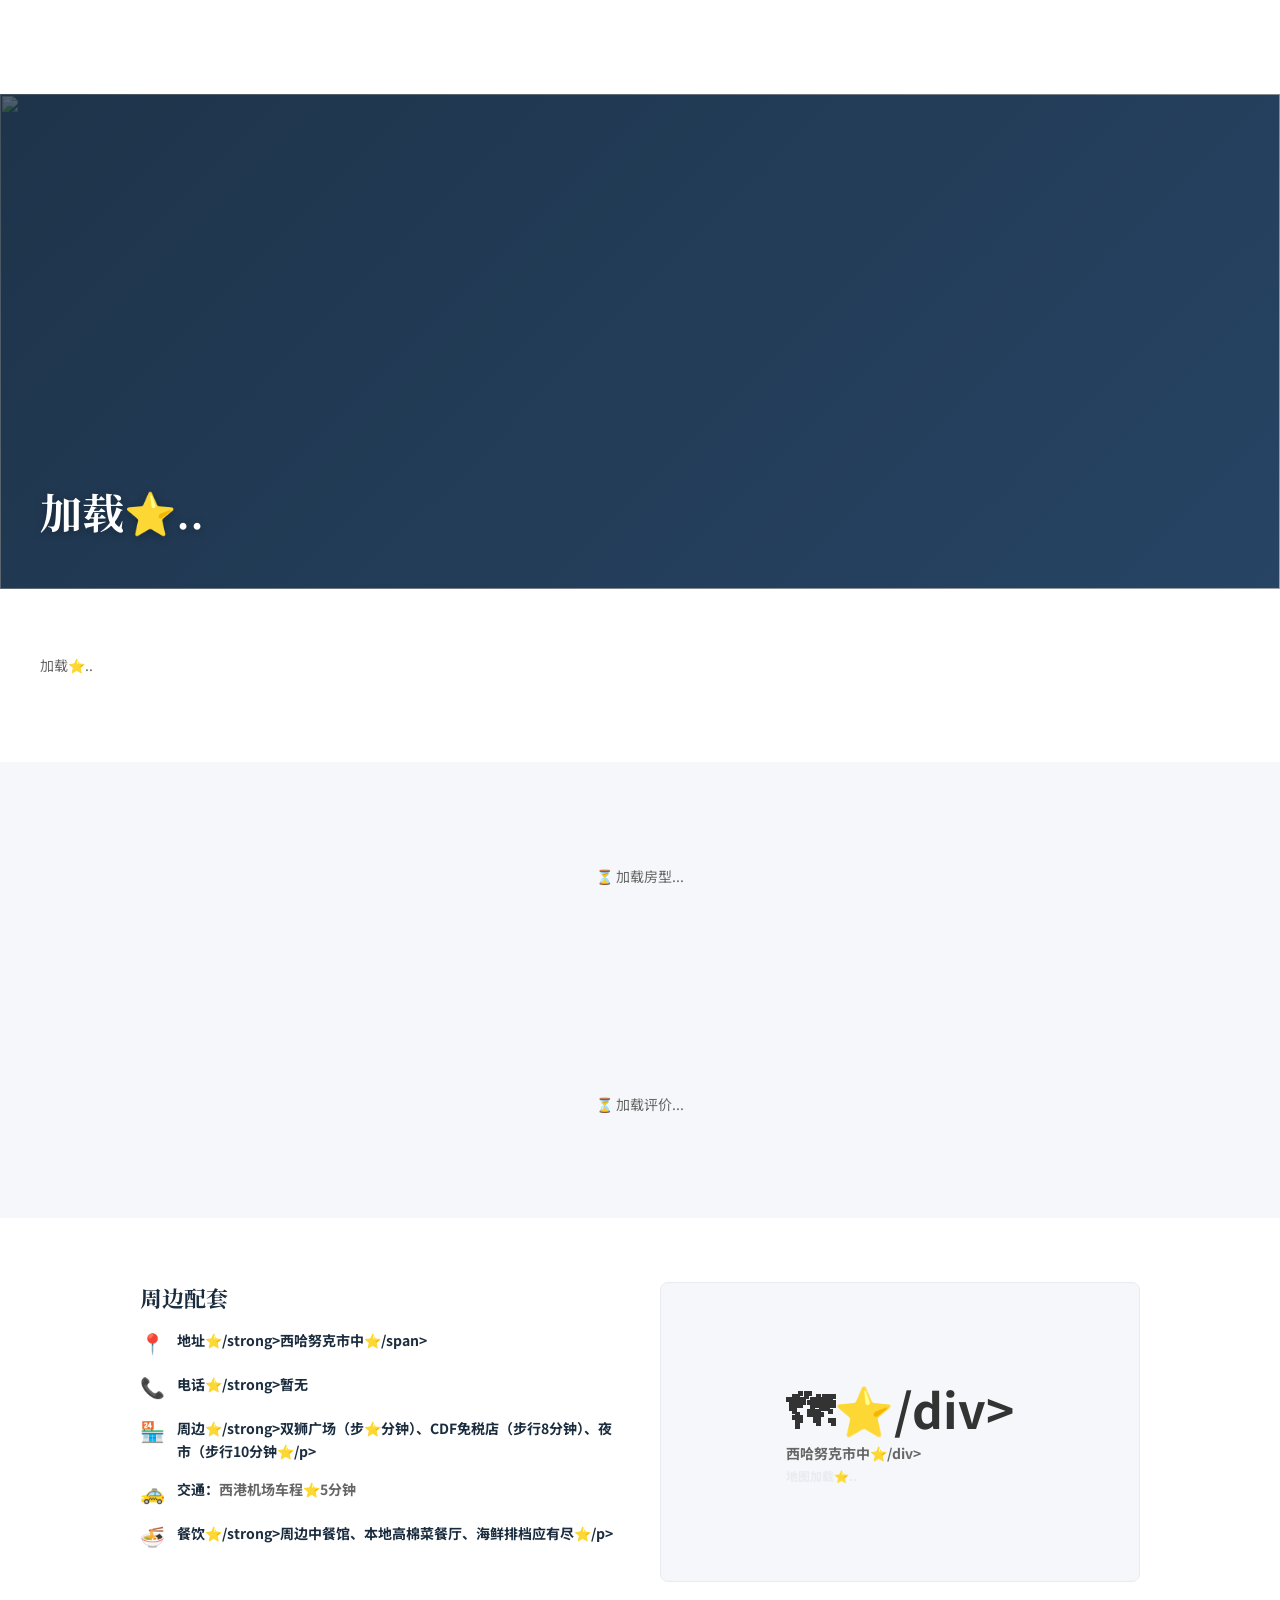
==== commit 02048d0c: "fix: 修复酒店详情页星级显示（UTF-8编码损坏） - hotel-detail.html renderStars 函数中的emoji表情修复 - 使用Unicode转义确保编码正确" ====
--- a/hotel-detail.html
+++ b/hotel-detail.html
@@ -3,7 +3,7 @@
 <head>
 <meta charset="UTF-8">
 <meta name="viewport" content="width=device-width, initial-scale=1.0">
-<title>酒店详情 �?西港酒店集团</title>
+<title>酒店详情 ⭐西港酒店集团</title>
 <link rel="preconnect" href="https://fonts.googleapis.com">
 <link rel="preconnect" href="https://fonts.gstatic.com" crossorigin>
 <link href="https://fonts.googleapis.com/css2?family=Noto+Serif+SC:wght@400;600;700&family=Noto+Sans+SC:wght@300;400;500;700&display=swap" rel="stylesheet">
@@ -322,7 +322,7 @@
 .loading {
   text-align: center; padding: 40px; color: var(--gray-text); font-size: 14px;
 }
-.loading::before { content: '�?'; }
+.loading::before { content: '⭐'; }
 
 /* ===== IMAGE LIGHTBOX ===== */
 .lightbox {
@@ -387,7 +387,7 @@
   <img src="" alt="" id="heroImage" style="background:#2a4a6e">
   <div class="overlay"></div>
   <div class="hero-text">
-    <h1 id="heroTitle">加载�?..</h1>
+    <h1 id="heroTitle">加载⭐..</h1>
     <div class="meta" id="heroMeta"></div>
   </div>
 </section>
@@ -396,7 +396,7 @@
 <section class="section">
   <div class="intro-wrap">
     <div class="text">
-      <p id="introDesc1" style="margin-top:0;">加载�?..</p>
+      <p id="introDesc1" style="margin-top:0;">加载⭐..</p>
       <p id="introDesc2"></p>
       <div class="highlights" id="introTags"></div>
     </div>
@@ -430,29 +430,29 @@
       <h3>周边配套</h3>
       <div class="item">
         <div class="icon-text">📍</div>
-        <p><strong>地址�?/strong><span id="locAddress">西哈努克市中�?/span></p>
+        <p><strong>地址⭐/strong><span id="locAddress">西哈努克市中⭐/span></p>
       </div>
       <div class="item">
         <div class="icon-text">📞</div>
-        <p><strong>电话�?/strong><span id="locPhone">暂无</span></p>
+        <p><strong>电话⭐/strong><span id="locPhone">暂无</span></p>
       </div>
       <div class="item">
         <div class="icon-text">🏪</div>
-        <p><strong>周边�?/strong>双狮广场（步�?分钟）、CDF免税店（步行8分钟）、夜市（步行10分钟�?/p>
+        <p><strong>周边⭐/strong>双狮广场（步⭐分钟）、CDF免税店（步行8分钟）、夜市（步行10分钟⭐/p>
       </div>
       <div class="item">
         <div class="icon-text">🚕</div>
-        <p><strong>交通：</strong>西港机场车程�?5分钟</p>
+        <p><strong>交通：</strong>西港机场车程⭐5分钟</p>
       </div>
       <div class="item">
         <div class="icon-text">🍜</div>
-        <p><strong>餐饮�?/strong>周边中餐馆、本地高棉菜餐厅、海鲜排档应有尽�?/p>
+        <p><strong>餐饮⭐/strong>周边中餐馆、本地高棉菜餐厅、海鲜排档应有尽⭐/p>
       </div>
     </div>
     <div class="map-placeholder" id="mapContainer">
-      <div style="font-size:48px;margin-bottom:8px;">🗺�?/div>
-      <div style="font-size:14px;color:var(--gray-text);">西哈努克市中�?/div>
-      <div style="font-size:12px;color:var(--gray-mid);margin-top:4px;">地图加载�?..</div>
+      <div style="font-size:48px;margin-bottom:8px;">🗺⭐/div>
+      <div style="font-size:14px;color:var(--gray-text);">西哈努克市中⭐/div>
+      <div style="font-size:12px;color:var(--gray-mid);margin-top:4px;">地图加载⭐..</div>
     </div>
   </div>
 </section>
@@ -484,26 +484,26 @@
             <div class="form-error" id="errCheckIn">请选择入住日期</div>
           </div>
           <div class="form-group">
-            <label>退房日�?*</label>
+            <label>退房日⭐*</label>
             <input type="date" name="check_out" id="bookCheckOut" required>
-            <div class="form-error" id="errCheckOut">请选择退房日�?/div>
+            <div class="form-error" id="errCheckOut">请选择退房日⭐/div>
           </div>
         </div>
         <div class="form-row">
           <div class="form-group">
-            <label>入住人姓�?*</label>
-            <input type="text" name="guest_name" id="bookName" placeholder="请输入姓�? required>
-            <div class="form-error" id="errName">请填写姓�?/div>
+            <label>入住人姓⭐*</label>
+            <input type="text" name="guest_name" id="bookName" placeholder="请输入姓⭐ required>
+            <div class="form-error" id="errName">请填写姓⭐/div>
           </div>
           <div class="form-group">
             <label>联系电话 *</label>
             <input type="tel" name="guest_phone" id="bookPhone" placeholder="请输入手机号" required>
-            <div class="form-error" id="errPhone">请填写电�?/div>
+            <div class="form-error" id="errPhone">请填写电⭐/div>
           </div>
         </div>
         <div class="form-group">
-          <label>备注（选填�?/label>
-          <textarea name="notes" id="bookNotes" rows="2" placeholder="如有特殊要求请在此注�?></textarea>
+          <label>备注（选填⭐/label>
+          <textarea name="notes" id="bookNotes" rows="2" placeholder="如有特殊要求请在此注⭐></textarea>
         </div>
         <div class="total-row">
           <span class="label">预计总价</span>
@@ -542,7 +542,7 @@
 });
 </script>
 
-<!-- ===== 用户状�?===== -->
+<!-- ===== 用户状⭐===== -->
 <!-- ===== 核心数据加载 ===== -->
 <script>
 (function(){
@@ -559,11 +559,11 @@
   }
 
   // 生成星级
-  function renderStars(score) {
+    function renderStars(score) {
     var s = Math.round(score || 0);
     var html = '';
-    for (var i = 0; i < s; i++) html += '�?;
-    for (var i = s; i < 5; i++) html += '�?;
+    for (var i = 0; i < s; i++) html += '\u2b50';
+    for (var i = s; i < 5; i++) html += '\u2606';
     return html;
   }
 
@@ -584,21 +584,21 @@
       if (h.address) metaHtml += '<span>📍 ' + h.address + '</span>';
       if (h.tags) {
         var tags = (typeof h.tags === 'string') ? h.tags.split(',') : (h.tags || []);
-        if (tags.length) metaHtml += '<span>🏷�?' + tags.slice(0,3).join(' · ') + '</span>';
+        if (tags.length) metaHtml += '<span>🏷⭐' + tags.slice(0,3).join(' · ') + '</span>';
       }
       document.getElementById('heroMeta').innerHTML = metaHtml;
 
       // Intro
       document.getElementById('introDesc1').textContent = h.description || '暂无介绍';
       // 额外描述 - 生成一段通用介绍
-      document.getElementById('introDesc2').textContent = (h.name || '该酒�?) + '�?宾至如归"为服务宗旨，全程中文沟通无障碍。从接机入住到行程咨询，前台团队随时为您提供贴心服务�?;
+      document.getElementById('introDesc2').textContent = (h.name || '该酒⭐) + '⭐宾至如归"为服务宗旨，全程中文沟通无障碍。从接机入住到行程咨询，前台团队随时为您提供贴心服务⭐;
 
       // Tags
       if (h.tags) {
         var tgs = (typeof h.tags === 'string') ? h.tags.split(',') : h.tags;
         var tagsHtml = '';
         tgs.forEach(function(t) {
-          tagsHtml += '<span>�?' + t.trim() + '</span>';
+          tagsHtml += '<span>⭐' + t.trim() + '</span>';
         });
         document.getElementById('introTags').innerHTML = tagsHtml;
       }
@@ -638,13 +638,13 @@
       if (h.address) document.getElementById('locAddress').textContent = h.address;
       if (h.phone) document.getElementById('locPhone').textContent = h.phone;
 
-      // Map - 如果有坐标，替换为静态地�?
+      // Map - 如果有坐标，替换为静态地⭐
       if (h.lat && h.lng) {
         var mc = document.getElementById('mapContainer');
         if (mc) {
-          mc.innerHTML = '<div style="font-size:48px;margin-bottom:8px;">🗺�?/div>' +
+          mc.innerHTML = '<div style="font-size:48px;margin-bottom:8px;">🗺⭐/div>' +
             '<div style="font-size:14px;color:var(--gray-text);">' + h.address + '</div>' +
-            '<a href="https://www.google.com/maps?q=' + h.lat + ',' + h.lng + '" target="_blank" style="font-size:12px;color:var(--gold-dark);margin-top:6px;text-decoration:underline;">�?Google Maps 中查�?�?/a>';
+            '<a href="https://www.google.com/maps?q=' + h.lat + ',' + h.lng + '" target="_blank" style="font-size:12px;color:var(--gold-dark);margin-top:6px;text-decoration:underline;">⭐Google Maps 中查⭐⭐/a>';
         }
       }
 
@@ -653,17 +653,17 @@
         var facTags = (typeof h.tags === 'string') ? h.tags.split(',') : h.tags;
         var facIcons = {
           '无线网络': '📶', 'WiFi': '📶', 'wifi': '📶',
-          '泳池': '🏊', '游泳�?: '🏊',
-          '餐厅': '🍽�?, '餐饮': '🍽�?,
-          '停车�?: '🅿�?, '停车': '🅿�?,
-          '接送机': '🚕', '接�?: '🚕',
-          '中文服务': '🗣�?, '前台': '🗣�?,
-          '健身�?: '🏋�?,
+          '泳池': '🏊', '游泳⭐: '🏊',
+          '餐厅': '🍽⭐, '餐饮': '🍽⭐,
+          '停车⭐: '🅿⭐, '停车': '🅿⭐,
+          '接送机': '🚕', '接⭐: '🚕',
+          '中文服务': '🗣⭐, '前台': '🗣⭐,
+          '健身⭐: '🏋⭐,
           '24小时热水': '🚿',
           '空调': '❄️',
           '洗衣': '👔', '洗衣服务': '👔',
           '行李寄存': '🧳',
-          '安保': '🛡�?, '24h安保': '🛡�?,
+          '安保': '🛡⭐, '24h安保': '🛡⭐,
           '商务中心': '💼'
         };
         var facDefault = '🏨';
@@ -708,7 +708,7 @@
           amts = (rm.bed_type ? [rm.bed_type] : ['独立卫浴','空调','WiFi']);
         }
         var amtList = amts.map(function(a){ return '<span>' + a + '</span>'; }).join('');
-        // 房型图片 �?优先取DB内images字段，次选hotel_slug系列
+        // 房型图片 ⭐优先取DB内images字段，次选hotel_slug系列
         var rmImgUrl = '';
         if (rm.images && rm.images.length && rm.images[0]) {
           rmImgUrl = rm.images[0];
@@ -725,7 +725,7 @@
           '<h3>' + rm.name + '</h3>' +
           '<div class="room-desc">' + (rm.description || rm.bed_type || '') + '</div>' +
           '<div class="room-features">' + amtList + '</div>' +
-          '<div class="room-price">$' + rm.price + ' <small>�?�?/small></div>' +
+          '<div class="room-price">$' + rm.price + ' <small>⭐⭐/small></div>' +
           '<button class="btn-book" data-room-id="' + rm.id + '" data-room-name="' + rm.name + '" data-room-price="' + rm.price + '">立即预订</button>' +
           '</div>' +
         '</div>';
@@ -751,12 +751,12 @@
       var grid = document.getElementById('reviewsGrid');
       grid.innerHTML = reviewData.map(function(rv){
         var s = '';
-        for (var i = 0; i < (rv.score || 5); i++) s += '�?;
-        for (var i = (rv.score || 5); i < 5; i++) s += '�?;
+        for (var i = 0; i < (rv.score || 5); i++) s += '⭐;
+        for (var i = (rv.score || 5); i < 5; i++) s += '⭐;
         return '<div class="review-card">' +
           '<div class="stars">' + s + '</div>' +
-          '<p>�? + rv.content + '�?/p>' +
-          '<div class="author">—�?' + (rv.guest_name || rv.user_name || '住客') + '</div>' +
+          '<p>⭐ + rv.content + '⭐/p>' +
+          '<div class="author">—⭐' + (rv.guest_name || rv.user_name || '住客') + '</div>' +
         '</div>';
       }).join('');
     })
